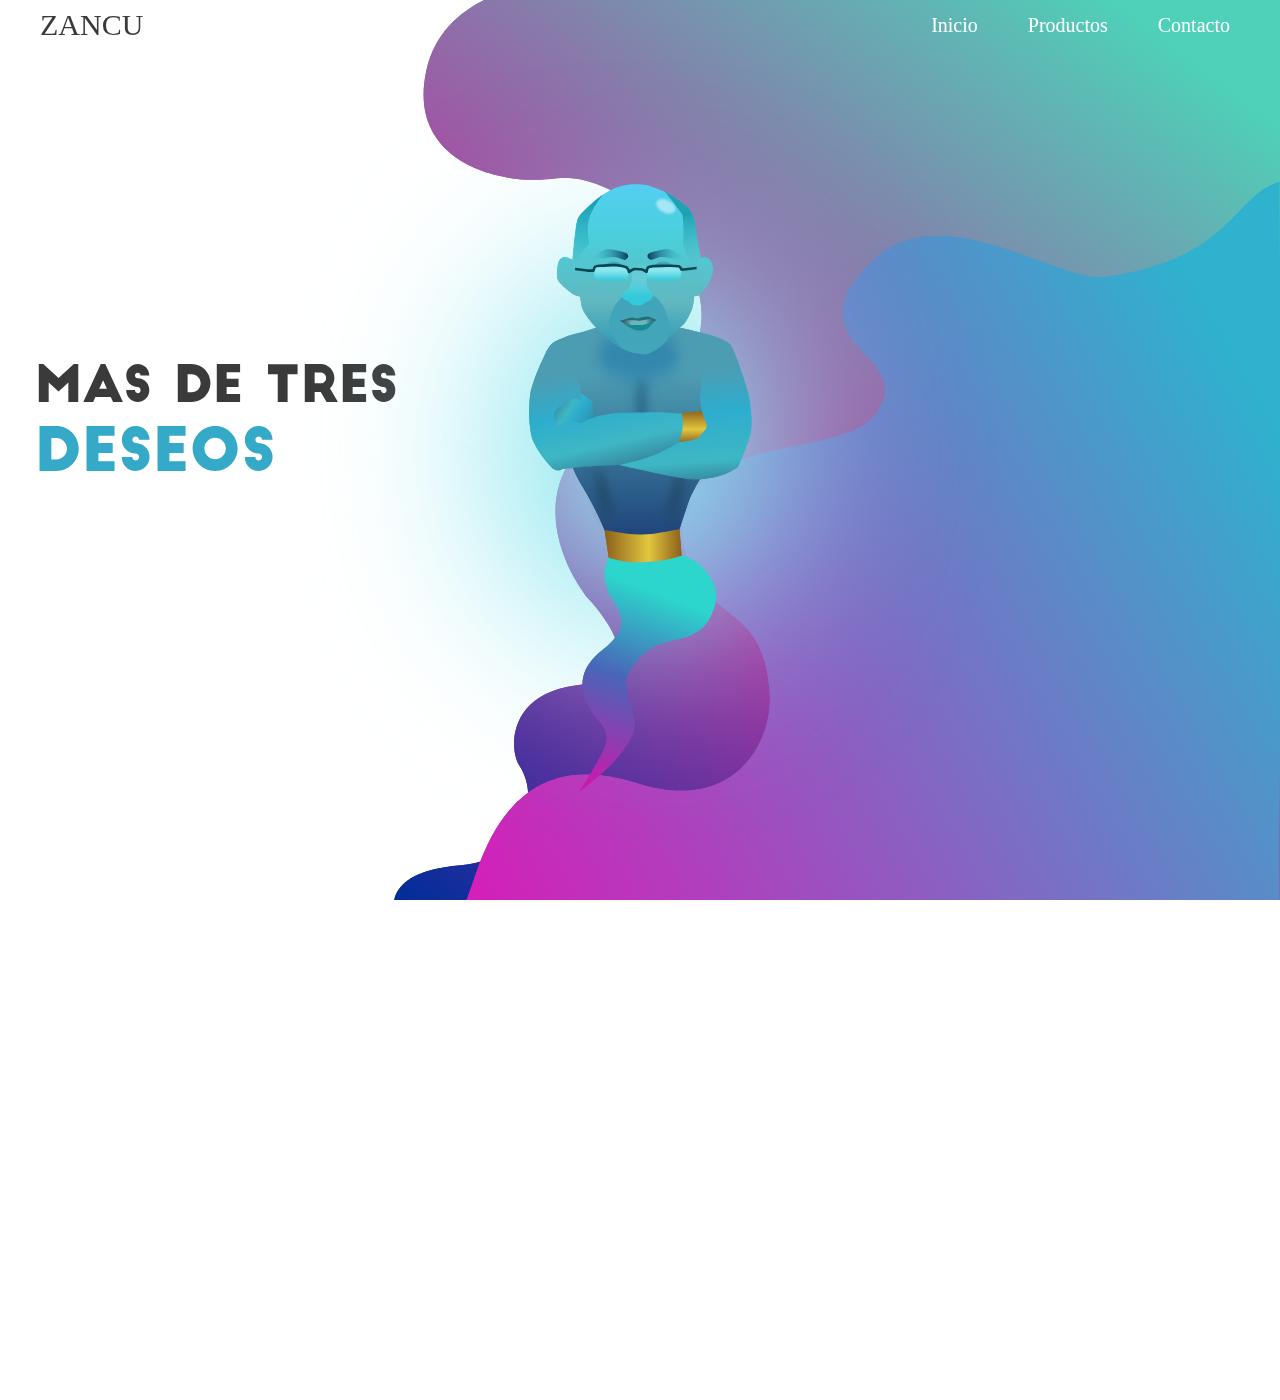
==== index.html @ f018f3c6 "deleted flask api and preparing for upload in gitpage" ====
<!DOCTYPE html5>
<html lang="es">
<head>
	<meta name="viewport" content="width=device-width, initial-scale=1.0"/>
	<title>Zancu | Inicio</title>
	<link id="main-style" rel="stylesheet" type="text/css" href="static/css/main.css">
	<link id="loading-page-style" rel="stylesheet" type="text/css" href="static/css/loader.css">
</head>
<body>
<!-- loader section, this will be deleted -->
	<loading-page id='loading-page'>
	</loading-page>
<!-- main section -->
	<main id='root'>
	</main>

	<script id="syringe-script" type="text/javascript" src="static/js/loaderbar.js"></script>
	<script type="text/javascript" src="static/js/loader.js"></script>

	<script class="landingpage-node librery" onload="toFall(event, syringeMovil)" type="text/javascript" async="async" src="static/js/jquery-3.6.0.js"></script>
	<link class="landingpage-node" onload="toFall(event, syringeMovil)" rel="stylesheet" type="text/css" async="async" href="src/landingpage/css/landingpage.css">
	<script class="landingpage-node" onload="toFall(event, syringeMovil)" type="text/javascript" async="async" src="src/landingpage/js/main.js"></script>
	<script class="landingpage-node" onload="toFall(event, syringeMovil)" type="text/javascript" async="async" src="src/landingpage/js/landingpage.js"></script>
	<script class="landingpage-node" onload="toFall(event, syringeMovil)" type="text/javascript" async="async" src="src/landingpage/js/svg.js"></script>
	<link class="landingpage-node" onload="toFall(event, syringeMovil)" rel="stylesheet" type="text/css" async="async" href="src/landingpage/css/animations.css">

</body>
</html>
---- static/css/main.css ----
:root {
	--bg-main-color: white;
	--bg-secondary-color: gray;
	--bg-main-loader-color: #2c588d;
	--bg-banner-color: #7daed8;
}

body {
	margin: 0;
	overflow: hidden;
	background-color: var(--bg-main-color);
	transition-duration: 0.5s;
	display: flex;
}

main {
	width: 100%;
	height: 100%;
	display: flex;
	flex-direction: column;
}
---- static/css/loader.css ----
@media only screen and (max-height: 500px) {
    loading-page {
      font-size: 15px;
    }
}

@media only screen and (min-height: 500px) {
    loading-page {
      font-size: 18px;
    }
}

@media only screen and (min-height: 800px) {
    loading-page {
      font-size: 20px;
    }
}

loading-page {
	background-color: var(--bg-main-loader-color);
	display: flex;
	flex-direction: column;
	width: 100%;
	height: 100%;
	transition-duration: 1s;
  	transition-delay: 1s;
	position: absolute;
	z-index: 5;
}

#syringe-body {
  	margin: auto auto 0px auto;
  	width: 120;
  	height: 300;
  	transition-duration: 1s;
}

#syringe-movil {
	transition-duration: 1s;
}
---- src/landingpage/css/landingpage.css ----
:root {
	--font-dark-main-color: #3a3a3a;
}

@font-face {
	font-family: BebasNeue-Regular;
	src: url('../fonts/BebasNeue-Regular.otf')format('opentype');
}

@font-face {
	font-family: big-john;
	src: url('../fonts/BIG_JOHN.otf')format('opentype');
}


@media only screen and (max-width: 500px) {
	#cards-container {
		display: none;
	}

	#smoke-svg-2  {
		display: none;
	}

	/*#smoke-svg-2-smartphone {
		display: block;
	}*/

	#name-text {
		margin: auto;
	}
}

@media only screen and (min-width: 500px) {
    #cards-container {
		display: flex;
	}

	#smoke-svg-2  {
		display: block;
	}

	/*#smoke-svg-2-smartphone {
		display: none;
	}*/

	#name-text {
	    margin: auto auto auto 40px;
	}
}

@media only screen and (min-width: 800px) {
    #cards-container {
		display: flex;
	}

	#smoke-svg-2  {
		display: block;
	}

	/*#smoke-svg-2-smartphone {
		display: none;
	}*/

	#name-text {
	    margin: auto auto auto 40px;
	}
}


#banner-body {
	width: 100%;
	height: 100%;
	display: flex;
	flex: none;
}

#background-container {
	align-content: center;
	position: absolute;
    z-index: -5;
}

#banner-background {
	
}

#smoke-svg-1 {
	position: absolute;
    z-index: -1;
    right: 0;
    bottom: 0;
    width: auto;
    transition-duration: 0.5s;
}

#smoke-svg-2 {
	position: absolute;
    z-index: -3;
    right: 0;
    bottom: 0;
    width: auto;
    transition-duration: 0.5s;
}

/*#smoke-svg-2-smartphone {
	position: absolute;
    z-index: -3;
    right: 0;
    bottom: 0;
    width: auto;
    transition-duration: 0.5s;
}*/

#genius-svg {
	margin: auto;
	animation: floating-anim 5s infinite alternate;
	width: auto;
    height: 90%;
}

#banner-text {
	margin: auto auto auto 35px;
	font-family: big-john, calibri, ubuntu;
    position: absolute;
    width: 30%;
    height: 183px;
    font-size: 50px;
    z-index: -2;
    color: var(--font-dark-main-color);

}

#banner-text span{
	color: #34a9c8ff;
	font-size: 60px;
}

#presentation-section {
	height: 500px;
	display: flex;
	flex: none;
}

#navbar {
	position: fixed;
	display: flex;
	height: 50px;
	width: 100%;
    transition-duration: 1s;
}

#navbar-background {
	height: 100%;
	width: 100%;
	position: absolute;
	backdrop-filter: blur(50px) saturate(50) grayscale(0.6);
    background-color: #ffffff9e;
    opacity: 0;
}

.navbar-card {
	transition-duration: 1s;
	background-color: transparent;
	padding: 6px 15px;
	margin: 0 10px;
    border-radius: 50px;
    font-family: calibri ,ubuntu;
    z-index: 1;
    color: white;
    font-size: 20px;
}

.navbar-card:hover {
	background-color: white;
	color: var(--font-dark-main-color);

}

#name-text {
	font-family: calibri, ubuntu;
	font-size: 30px;
	color: var(--font-dark-main-color);
	z-index: 1;
}

#cards-container {
	margin: auto 25px auto auto;
}
---- src/landingpage/css/animations.css ----
/* float meandering animation */

@keyframes floating-anim {
	from {
		transform: translate(0, 20px);
	}

	to {
		transform: translate(0, -20px);
	}
}
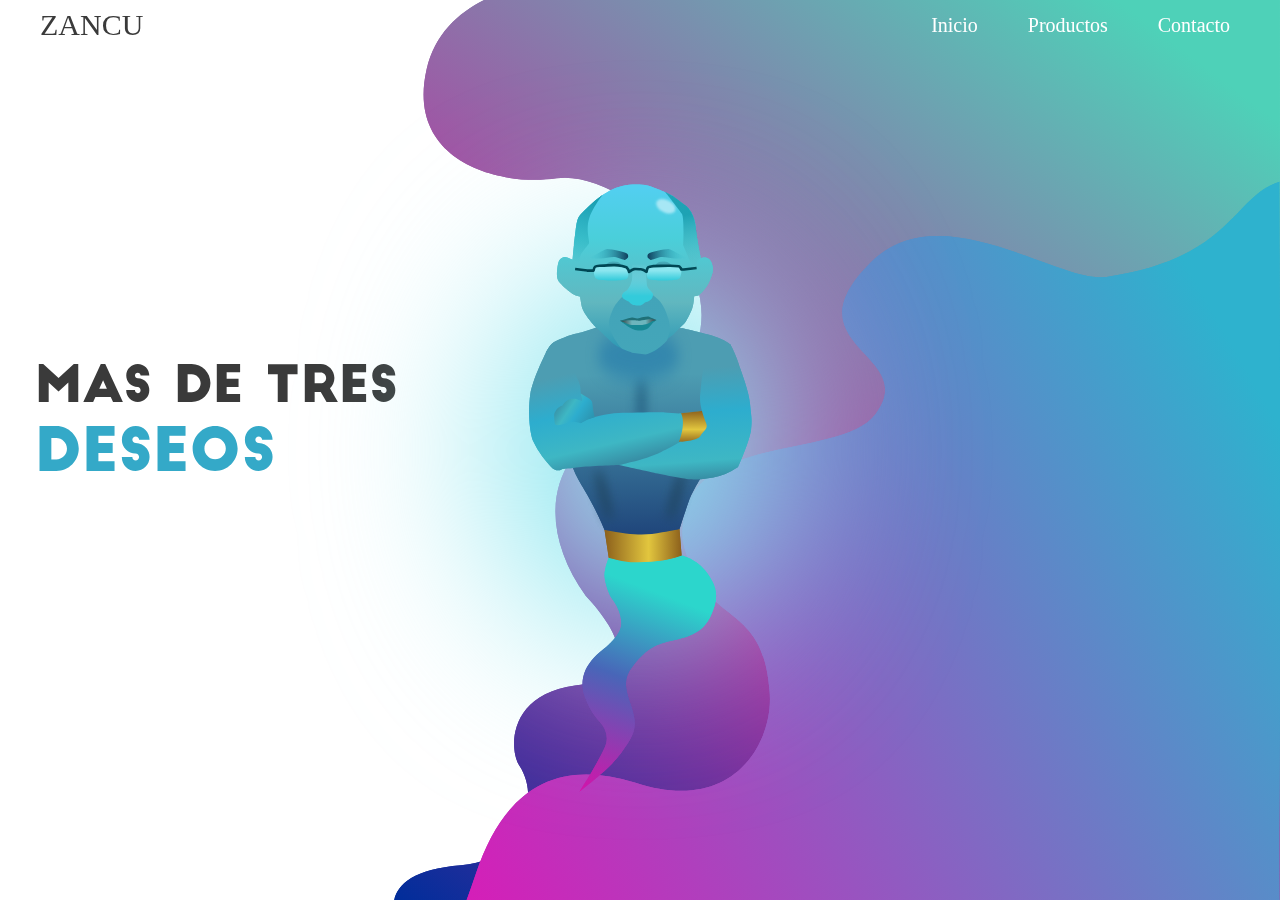
==== commit 9ce88bb7: "introducing the class MainLabel" ====
--- a/index.html
+++ b/index.html
@@ -19,9 +19,14 @@
 
 	<script class="landingpage-node librery" onload="toFall(event, syringeMovil)" type="text/javascript" async="async" src="static/js/jquery-3.6.0.js"></script>
 	<link class="landingpage-node" onload="toFall(event, syringeMovil)" rel="stylesheet" type="text/css" async="async" href="src/landingpage/css/landingpage.css">
+	<link class="landingpage-node" onload="toFall(event, syringeMovil)" rel="stylesheet" type="text/css" async="async" href="src/landingpage/css/banner.css">
+	<link class="landingpage-node" onload="toFall(event, syringeMovil)" rel="stylesheet" type="text/css" async="async" href="src/landingpage/css/media_querys.css">
+	<script class="landingpage-node" onload="toFall(event, syringeMovil)" type="text/javascript" async="async" src="src/components/index.js"></script>
 	<script class="landingpage-node" onload="toFall(event, syringeMovil)" type="text/javascript" async="async" src="src/landingpage/js/main.js"></script>
 	<script class="landingpage-node" onload="toFall(event, syringeMovil)" type="text/javascript" async="async" src="src/landingpage/js/landingpage.js"></script>
 	<script class="landingpage-node" onload="toFall(event, syringeMovil)" type="text/javascript" async="async" src="src/landingpage/js/svg.js"></script>
+	<script class="landingpage-node" onload="toFall(event, syringeMovil)" type="text/javascript" async="async" src="src/landingpage/js/banner-svg.js"></script>
+	<script class="landingpage-node" onload="toFall(event, syringeMovil)" type="text/javascript" async="async" src="src/landingpage/js/banner.js"></script>
 	<link class="landingpage-node" onload="toFall(event, syringeMovil)" rel="stylesheet" type="text/css" async="async" href="src/landingpage/css/animations.css">
 
 </body>
--- a/static/css/main.css
+++ b/static/css/main.css
@@ -1,8 +1,10 @@
-:root {
+html {
 	--bg-main-color: white;
 	--bg-secondary-color: gray;
 	--bg-main-loader-color: #2c588d;
 	--bg-banner-color: #7daed8;
+	--font-dark-main-color: #3a3a3a;
+	--blur-fx: blur(50px) saturate(50) grayscale(0.6);
 }
 
 body {
--- a/src/landingpage/css/landingpage.css
+++ b/src/landingpage/css/landingpage.css
@@ -1,7 +1,3 @@
-:root {
-	--font-dark-main-color: #3a3a3a;
-}
-
 @font-face {
 	font-family: BebasNeue-Regular;
 	src: url('../fonts/BebasNeue-Regular.otf')format('opentype');
@@ -13,148 +9,20 @@
 }
 
 
-@media only screen and (max-width: 500px) {
-	#cards-container {
-		display: none;
-	}
-
-	#smoke-svg-2  {
-		display: none;
-	}
-
-	/*#smoke-svg-2-smartphone {
-		display: block;
-	}*/
-
-	#name-text {
-		margin: auto;
-	}
-}
-
-@media only screen and (min-width: 500px) {
-    #cards-container {
-		display: flex;
-	}
-
-	#smoke-svg-2  {
-		display: block;
-	}
-
-	/*#smoke-svg-2-smartphone {
-		display: none;
-	}*/
-
-	#name-text {
-	    margin: auto auto auto 40px;
-	}
-}
-
-@media only screen and (min-width: 800px) {
-    #cards-container {
-		display: flex;
-	}
-
-	#smoke-svg-2  {
-		display: block;
-	}
-
-	/*#smoke-svg-2-smartphone {
-		display: none;
-	}*/
-
-	#name-text {
-	    margin: auto auto auto 40px;
-	}
-}
-
-
-#banner-body {
-	width: 100%;
-	height: 100%;
-	display: flex;
-	flex: none;
-}
-
-#background-container {
-	align-content: center;
-	position: absolute;
-    z-index: -5;
-}
-
-#banner-background {
-	
-}
-
-#smoke-svg-1 {
-	position: absolute;
-    z-index: -1;
-    right: 0;
-    bottom: 0;
-    width: auto;
-    transition-duration: 0.5s;
-}
-
-#smoke-svg-2 {
-	position: absolute;
-    z-index: -3;
-    right: 0;
-    bottom: 0;
-    width: auto;
-    transition-duration: 0.5s;
-}
-
-/*#smoke-svg-2-smartphone {
-	position: absolute;
-    z-index: -3;
-    right: 0;
-    bottom: 0;
-    width: auto;
-    transition-duration: 0.5s;
-}*/
-
-#genius-svg {
-	margin: auto;
-	animation: floating-anim 5s infinite alternate;
-	width: auto;
-    height: 90%;
-}
-
-#banner-text {
-	margin: auto auto auto 35px;
-	font-family: big-john, calibri, ubuntu;
-    position: absolute;
-    width: 30%;
-    height: 183px;
-    font-size: 50px;
-    z-index: -2;
-    color: var(--font-dark-main-color);
-
-}
-
-#banner-text span{
-	color: #34a9c8ff;
-	font-size: 60px;
-}
-
-#presentation-section {
-	height: 500px;
-	display: flex;
-	flex: none;
-}
-
 #navbar {
 	position: fixed;
 	display: flex;
 	height: 50px;
 	width: 100%;
     transition-duration: 1s;
+    z-index: 2;
 }
 
 #navbar-background {
 	height: 100%;
 	width: 100%;
 	position: absolute;
-	backdrop-filter: blur(50px) saturate(50) grayscale(0.6);
+	backdrop-filter: var(--blur-fx);
     background-color: #ffffff9e;
     opacity: 0;
 }
@@ -174,7 +42,6 @@
 .navbar-card:hover {
 	background-color: white;
 	color: var(--font-dark-main-color);
-
 }
 
 #name-text {
@@ -186,4 +53,39 @@
 
 #cards-container {
 	margin: auto 25px auto auto;
+}
+
+#menu-content {
+	display: flex;
+	margin: auto;
+	flex-direction: column;
+}
+
+#menu-moviles {
+	width: 100%;
+    height: 100%;
+    position: fixed;
+    backdrop-filter: var(--blur-fx);
+    transition-duration: 1s;
+    z-index: 1;
+}
+
+#menu-moviles card-text {
+	margin: 1em auto;
+    font-family: calibri, sans-serif;
+    font-size: 2em;
+    color: var(--font-dark-main-color);
+    transition-duration: 1s;
+}
+
+#menu-moviles card-text:hover {
+    font-size: 2.5em;
+}
+
+#menu-button {
+	position: absolute;
+	height: 50px;
+	width: 50px;
+	z-index: 2;
+	transition-duration: 1s;
 }--- a/src/landingpage/css/banner.css
+++ b/src/landingpage/css/banner.css
@@ -0,0 +1,48 @@
+#banner-body {
+	width: 100%;
+	height: 100%;
+	display: flex;
+	flex: none;
+}
+
+#background-container {
+	align-content: center;
+	position: absolute;
+    z-index: -5;
+}
+
+.smoke-svg {
+	position: absolute;
+	right: 0;
+    bottom: 0;
+    width: auto;
+    transition-duration: 0.5s;
+    z-index: -3;
+}
+
+#smoke-svg-1 {
+    z-index: -1;
+}
+
+#genius-svg {
+	margin: auto;
+	animation: floating-anim 5s infinite alternate;
+	width: auto;
+    height: 90%;
+}
+
+#banner-text {
+	margin: auto auto auto 35px;
+	font-family: big-john, calibri, ubuntu;
+    position: absolute;
+    width: 30%;
+    height: 183px;
+    font-size: 50px;
+    z-index: -2;
+    color: var(--font-dark-main-color);
+}
+
+#banner-text span{
+	color: #34a9c8ff;
+	font-size: 60px;
+}--- a/src/landingpage/css/media_querys.css
+++ b/src/landingpage/css/media_querys.css
@@ -0,0 +1,153 @@
+@media only screen and (max-width: 350px) {
+	#cards-container {
+		display: none;
+	}
+
+	#smoke-svg-2  {
+		display: none;
+	}
+
+	#smoke-svg-1  {
+		display: none;
+	}
+
+	#smoke-svg-2-smartphone {
+		display: block;
+	}
+
+	#smoke-svg-1-smartphone {
+		display: block;
+	}
+
+	#name-text {
+		margin: auto;
+	}
+
+	#banner-text {
+		display: none;
+	}
+
+	#menu-moviles {
+		display: flex;
+	}
+
+	#menu-button {
+		display: block;
+	}
+}
+
+@media only screen and (min-width: 350px) {
+	#cards-container {
+		display: none;
+	}
+
+	#smoke-svg-2  {
+		display: none;
+	}
+
+	#smoke-svg-1  {
+		display: none;
+	}
+
+	#smoke-svg-2-smartphone {
+		display: block;
+	}
+
+	#smoke-svg-1-smartphone {
+		display: block;
+	}
+
+	#name-text {
+		margin: auto;
+	}
+
+	#banner-text {
+		display: block;
+		bottom: 80px;
+	}
+
+	#menu-moviles {
+		display: flex;
+	}
+
+	#menu-button {
+		display: block;
+	}
+}
+
+@media only screen and (min-width: 500px) {
+    #cards-container {
+		display: flex;
+	}
+
+	#smoke-svg-2  {
+		display: block;
+	}
+
+	#smoke-svg-1  {
+		display: block;
+	}
+
+	#smoke-svg-2-smartphone {
+		display: none;
+	}
+
+	#smoke-svg-1-smartphone {
+		display: none;
+	}
+
+	#name-text {
+	    margin: auto auto auto 40px;
+	}
+
+	#banner-text {
+		display: block;
+		bottom: unset;
+	}
+
+	#menu-moviles {
+		display: none;
+	}
+
+	#menu-button {
+		display: none;
+	}
+}
+
+@media only screen and (min-width: 800px) {
+    #cards-container {
+		display: flex;
+	}
+
+	#smoke-svg-2  {
+		display: block;
+	}
+
+	#smoke-svg-1  {
+		display: block;
+	}
+
+	#smoke-svg-2-smartphone {
+		display: none;
+	}
+
+	#smoke-svg-1-smartphone {
+		display: none;
+	}
+
+	#name-text {
+	    margin: auto auto auto 40px;
+	}
+
+	#banner-text {
+		display: block;
+	}
+
+	#menu-moviles {
+		display: none;
+	}
+
+	#menu-button {
+		display: none;
+	}
+}